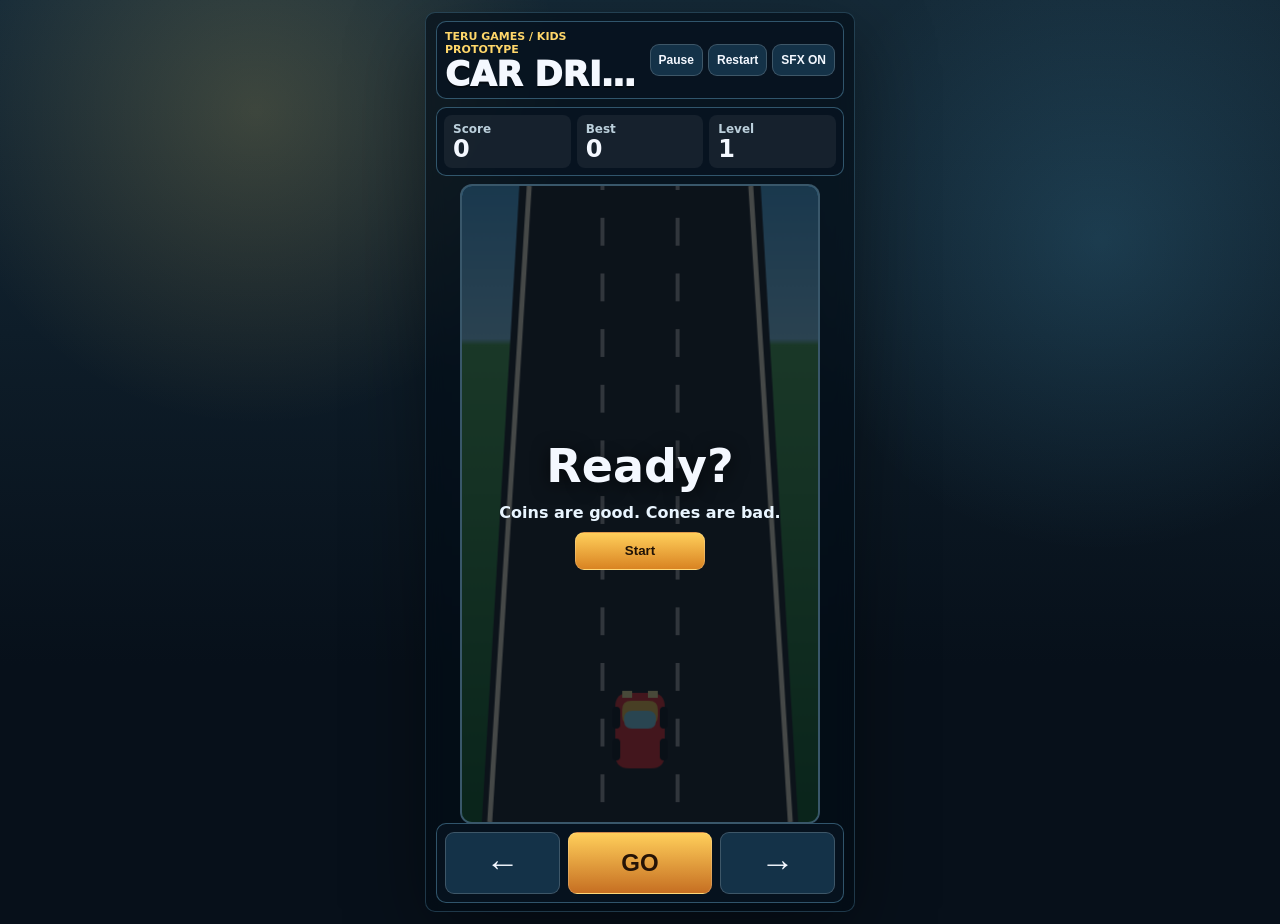
==== game-dev-room/prototypes/car-drive/index.html @ 4c69e419 "Add kids car drive prototype" ====
<!doctype html>
<html lang="ja">
  <head>
    <meta charset="UTF-8" />
    <meta
      name="viewport"
      content="width=device-width, initial-scale=1.0, maximum-scale=1.0, user-scalable=no, viewport-fit=cover"
    />
    <title>Car Drive Sample</title>
    <link rel="stylesheet" href="./styles.css" />
  </head>
  <body>
    <main class="app" aria-label="Car Drive Sample">
      <section class="top-bar">
        <div class="brand">
          <p>TERU GAMES / Kids Prototype</p>
          <h1>CAR DRIVE</h1>
        </div>
        <div class="actions">
          <button id="pauseBtn" type="button">Pause</button>
          <button id="restartBtn" type="button">Restart</button>
          <button id="soundBtn" type="button" aria-pressed="true">SFX ON</button>
        </div>
      </section>

      <section class="stats" aria-label="Score board">
        <div>
          <span>Score</span>
          <strong id="score">0</strong>
        </div>
        <div>
          <span>Best</span>
          <strong id="best">0</strong>
        </div>
        <div>
          <span>Level</span>
          <strong id="level">1</strong>
        </div>
      </section>

      <section class="road-wrap">
        <canvas id="game" width="360" height="640" aria-label="Driving game"></canvas>
        <div id="overlay" class="overlay">
          <strong id="overlayTitle">Ready?</strong>
          <span id="overlayText">Press Start</span>
          <button id="startBtn" type="button">Start</button>
        </div>
      </section>

      <section class="controls" aria-label="Touch controls">
        <button id="leftBtn" type="button" aria-label="Left">←</button>
        <button id="boostBtn" type="button" aria-label="Boost">GO</button>
        <button id="rightBtn" type="button" aria-label="Right">→</button>
      </section>
    </main>

    <script src="./game.js"></script>
  </body>
</html>
---- game-dev-room/prototypes/car-drive/styles.css ----
:root {
  color-scheme: dark;
  --bg: #0b1420;
  --panel: rgba(8, 20, 33, 0.82);
  --panel-2: rgba(22, 54, 77, 0.92);
  --line: rgba(130, 215, 255, 0.34);
  --text: #f4f8ff;
  --muted: #bcd0dc;
  --accent: #ffd76a;
  --danger: #ff746f;
  --good: #73ef9c;
}

* {
  box-sizing: border-box;
}

html,
body {
  margin: 0;
  min-height: 100%;
  overflow: hidden;
  background:
    radial-gradient(circle at 20% 12%, rgba(255, 216, 106, 0.18), transparent 24%),
    radial-gradient(circle at 86% 26%, rgba(91, 203, 255, 0.16), transparent 24%),
    linear-gradient(180deg, #152a38, #07101a 72%);
  color: var(--text);
  font-family: ui-sans-serif, system-ui, -apple-system, BlinkMacSystemFont, "Segoe UI", sans-serif;
  overscroll-behavior: none;
  -webkit-text-size-adjust: 100%;
}

body {
  display: grid;
  place-items: center;
  padding: 12px;
  touch-action: manipulation;
  user-select: none;
  -webkit-user-select: none;
  -webkit-tap-highlight-color: transparent;
}

.app {
  display: grid;
  grid-template-rows: auto auto minmax(0, 1fr) auto;
  gap: 8px;
  width: min(100%, 430px);
  height: min(100svh, 920px);
  padding: max(8px, env(safe-area-inset-top)) 10px max(8px, env(safe-area-inset-bottom));
  border: 1px solid rgba(130, 215, 255, 0.22);
  border-radius: 10px;
  background: rgba(3, 12, 21, 0.62);
  box-shadow: 0 24px 80px rgba(0, 0, 0, 0.38);
  backdrop-filter: blur(10px);
}

.top-bar,
.stats,
.controls {
  border: 1px solid var(--line);
  border-radius: 10px;
  background: var(--panel);
}

.top-bar {
  display: grid;
  grid-template-columns: minmax(0, 1fr) auto;
  align-items: center;
  gap: 8px;
  padding: 8px;
}

.brand {
  min-width: 0;
}

.brand p {
  margin: 0 0 2px;
  color: var(--accent);
  font-size: 11px;
  font-weight: 900;
  letter-spacing: 0;
  text-transform: uppercase;
}

h1 {
  margin: 0;
  overflow: hidden;
  font-size: clamp(22px, 6.4vw, 34px);
  font-weight: 950;
  line-height: 0.95;
  letter-spacing: 0;
  text-overflow: ellipsis;
  white-space: nowrap;
  text-shadow: 0 2px 0 rgba(0, 0, 0, 0.45);
}

.actions {
  display: grid;
  grid-template-columns: repeat(3, auto);
  gap: 5px;
}

button {
  min-height: 38px;
  border: 1px solid rgba(255, 255, 255, 0.18);
  border-radius: 9px;
  background: var(--panel-2);
  color: var(--text);
  font-weight: 900;
  cursor: pointer;
  touch-action: manipulation;
}

button:active {
  transform: translateY(1px);
}

.actions button {
  min-height: 32px;
  padding: 0 8px;
  font-size: 12px;
}

.stats {
  display: grid;
  grid-template-columns: repeat(3, 1fr);
  gap: 6px;
  padding: 7px;
}

.stats div {
  display: grid;
  gap: 1px;
  padding: 7px 9px;
  border-radius: 8px;
  background: rgba(255, 255, 255, 0.06);
}

.stats span {
  color: var(--muted);
  font-size: 12px;
  font-weight: 850;
}

.stats strong {
  font-size: 24px;
  line-height: 1;
}

.road-wrap {
  position: relative;
  justify-self: center;
  width: min(100%, 360px);
  min-height: 0;
  aspect-ratio: 9 / 16;
  border: 2px solid rgba(130, 215, 255, 0.28);
  border-radius: 12px;
  overflow: hidden;
  background: #1d2630;
}

canvas {
  display: block;
  width: 100%;
  height: 100%;
}

.overlay {
  position: absolute;
  inset: 0;
  display: grid;
  place-content: center;
  justify-items: center;
  gap: 10px;
  padding: 20px;
  background: rgba(2, 8, 15, 0.72);
  text-align: center;
}

.overlay.hidden {
  display: none;
}

.overlay strong {
  font-size: clamp(30px, 10vw, 46px);
  text-shadow: 0 3px 18px rgba(0, 0, 0, 0.65);
}

.overlay span {
  color: #e9f5ff;
  font-size: 16px;
  font-weight: 850;
}

#startBtn {
  min-width: 130px;
  background: linear-gradient(180deg, #ffcf5b, #d98322);
  color: #201207;
}

.controls {
  display: grid;
  grid-template-columns: 1fr 1.25fr 1fr;
  gap: 8px;
  padding: 8px;
}

.controls button {
  min-height: 62px;
  font-size: 34px;
}

#boostBtn {
  background: linear-gradient(180deg, #ffcf5b, #c66f22);
  color: #251306;
  font-size: 24px;
}

@media (max-width: 430px) {
  body {
    padding: 0;
  }

  .app {
    width: 100%;
    height: 100svh;
    border: 0;
    border-radius: 0;
  }

  .top-bar {
    grid-template-columns: minmax(86px, 1fr) auto;
    padding: 6px;
  }

  .brand p {
    display: none;
  }

  h1 {
    font-size: clamp(20px, 6.4vw, 26px);
  }

  .actions button {
    min-height: 30px;
    padding: 0 6px;
    font-size: 11px;
  }

  .stats {
    padding: 6px;
  }

  .stats strong {
    font-size: 22px;
  }

  .controls button {
    min-height: 58px;
  }
}
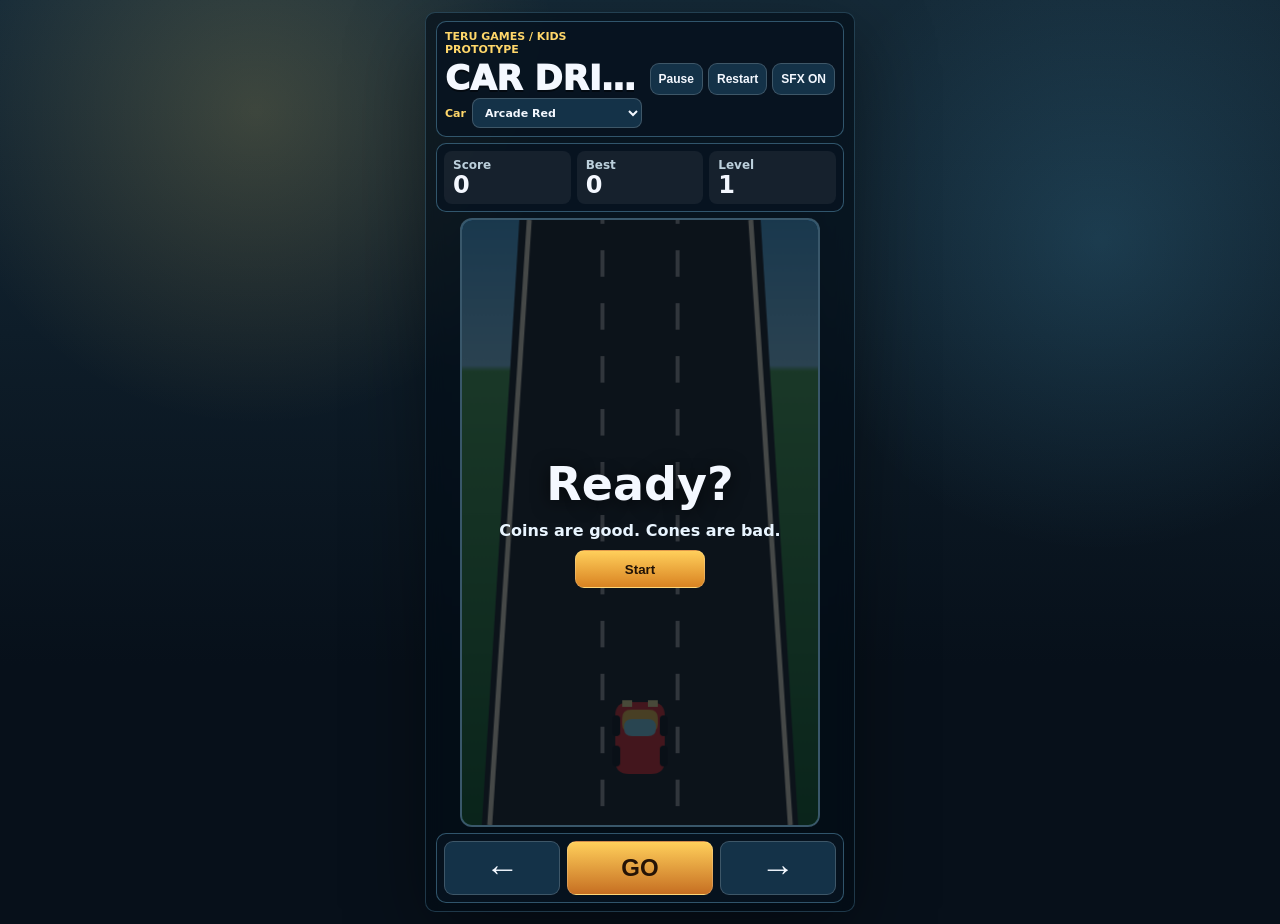
==== commit 4fec6a7a: "Add car drive vehicle selection" ====
--- a/game-dev-room/prototypes/car-drive/index.html
+++ b/game-dev-room/prototypes/car-drive/index.html
@@ -15,6 +15,14 @@
         <div class="brand">
           <p>TERU GAMES / Kids Prototype</p>
           <h1>CAR DRIVE</h1>
+          <label class="car-picker">
+            <span>Car</span>
+            <select id="carSelect" aria-label="Car type">
+              <option value="arcade-red">Arcade Red</option>
+              <option value="toyota-hilux">Toyota Hilux</option>
+              <option value="porsche-959">Porsche 959</option>
+            </select>
+          </label>
         </div>
         <div class="actions">
           <button id="pauseBtn" type="button">Pause</button>
--- a/game-dev-room/prototypes/car-drive/styles.css
+++ b/game-dev-room/prototypes/car-drive/styles.css
@@ -43,7 +43,7 @@
 .app {
   display: grid;
   grid-template-rows: auto auto minmax(0, 1fr) auto;
-  gap: 8px;
+  gap: 6px;
   width: min(100%, 430px);
   height: min(100svh, 920px);
   padding: max(8px, env(safe-area-inset-top)) 10px max(8px, env(safe-area-inset-bottom));
@@ -72,6 +72,8 @@
 
 .brand {
   min-width: 0;
+  display: grid;
+  gap: 4px;
 }
 
 .brand p {
@@ -95,6 +97,27 @@
   text-shadow: 0 2px 0 rgba(0, 0, 0, 0.45);
 }
 
+.car-picker {
+  display: grid;
+  grid-template-columns: auto minmax(0, 1fr);
+  align-items: center;
+  gap: 6px;
+  color: var(--accent);
+  font-size: 11px;
+  font-weight: 900;
+}
+
+.car-picker select {
+  min-width: 0;
+  min-height: 30px;
+  border: 1px solid rgba(255, 255, 255, 0.18);
+  border-radius: 8px;
+  background: rgba(22, 54, 77, 0.92);
+  color: var(--text);
+  font: inherit;
+  padding: 0 8px;
+}
+
 .actions {
   display: grid;
   grid-template-columns: repeat(3, auto);
@@ -152,6 +175,8 @@
   position: relative;
   justify-self: center;
   width: min(100%, 360px);
+  height: 100%;
+  max-height: 100%;
   min-height: 0;
   aspect-ratio: 9 / 16;
   border: 2px solid rgba(130, 215, 255, 0.28);
@@ -202,12 +227,12 @@
 .controls {
   display: grid;
   grid-template-columns: 1fr 1.25fr 1fr;
-  gap: 8px;
-  padding: 8px;
+  gap: 7px;
+  padding: 7px;
 }
 
 .controls button {
-  min-height: 62px;
+  min-height: 54px;
   font-size: 34px;
 }
 
@@ -224,14 +249,17 @@
 
   .app {
     width: 100%;
-    height: 100svh;
+    height: 100dvh;
+    max-height: 100dvh;
+    gap: 5px;
+    padding: max(5px, env(safe-area-inset-top)) 7px max(5px, env(safe-area-inset-bottom));
     border: 0;
     border-radius: 0;
   }
 
   .top-bar {
     grid-template-columns: minmax(86px, 1fr) auto;
-    padding: 6px;
+    padding: 5px;
   }
 
   .brand p {
@@ -242,21 +270,56 @@
     font-size: clamp(20px, 6.4vw, 26px);
   }
 
+  .car-picker {
+    grid-template-columns: minmax(0, 1fr);
+    gap: 2px;
+    font-size: 10px;
+  }
+
+  .car-picker span {
+    display: none;
+  }
+
+  .car-picker select {
+    min-height: 27px;
+    padding: 0 6px;
+  }
+
   .actions button {
-    min-height: 30px;
-    padding: 0 6px;
-    font-size: 11px;
+    min-height: 27px;
+    padding: 0 5px;
+    font-size: 10px;
   }
 
   .stats {
+    gap: 5px;
+    padding: 5px;
+  }
+
+  .stats div {
+    min-height: 34px;
+    padding: 5px 7px;
+  }
+
+  .stats span {
+    font-size: 10px;
+  }
+
+  .stats strong {
+    font-size: 20px;
+  }
+
+  .controls {
+    gap: 6px;
     padding: 6px;
   }
 
-  .stats strong {
-    font-size: 22px;
-  }
-
   .controls button {
-    min-height: 58px;
-  }
-}
+    min-height: 48px;
+    font-size: 28px;
+  }
+
+  #boostBtn {
+    font-size: 21px;
+  }
+}
